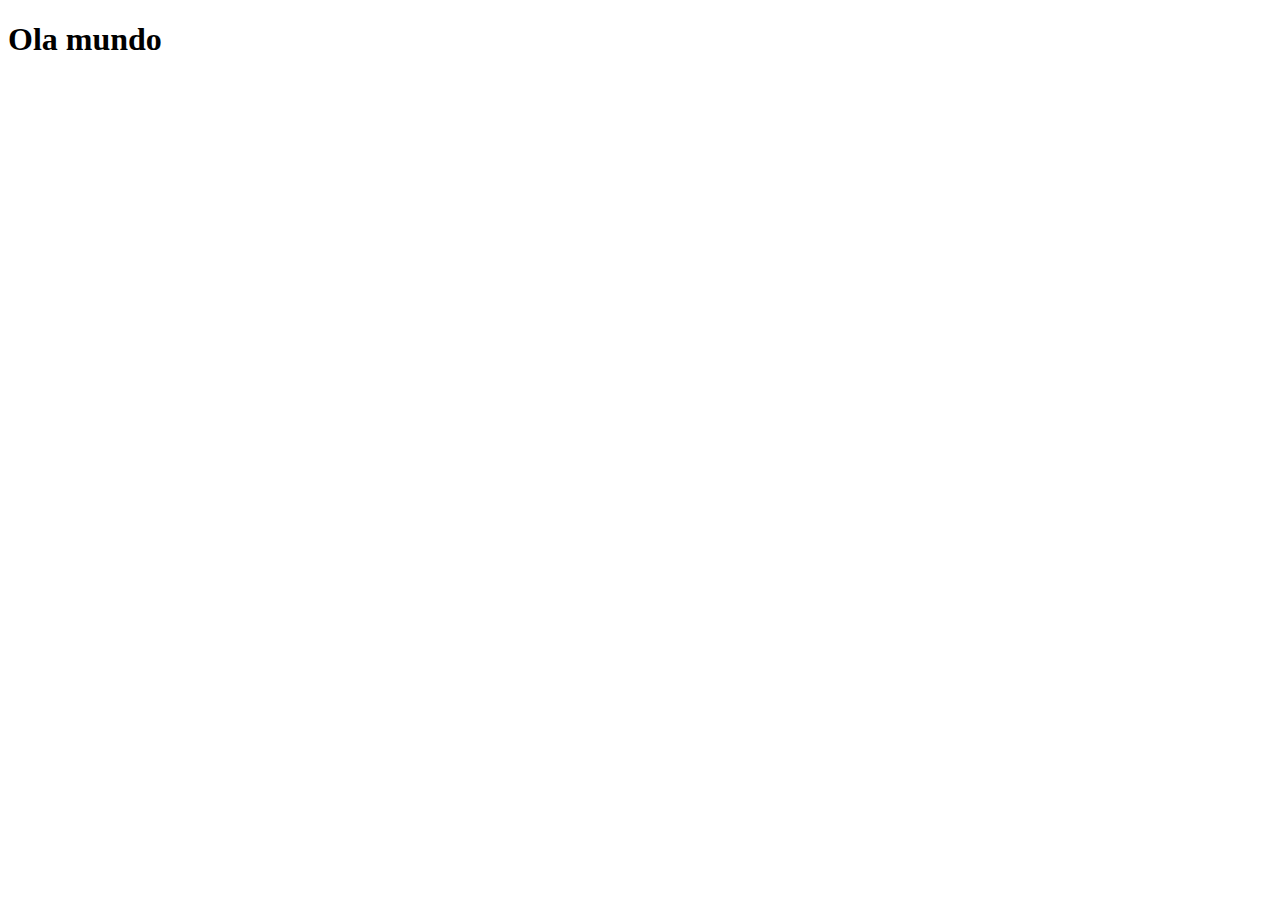
==== index.html @ c99671cb "criei a pagina principal" ====
<!DOCTYPE html>
<html lang="pt-br">
<head>
    <meta charset="UTF-8">
    <meta name="viewport" content="width=device-width, initial-scale=1.0">
    <title>Projeto Redes Sociais</title>
    <link rel="shortcut icon" href="favicon.ico" type="image/x-icon">
</head>
<body>
    <h1>Ola mundo</h1>
</body>
</html>
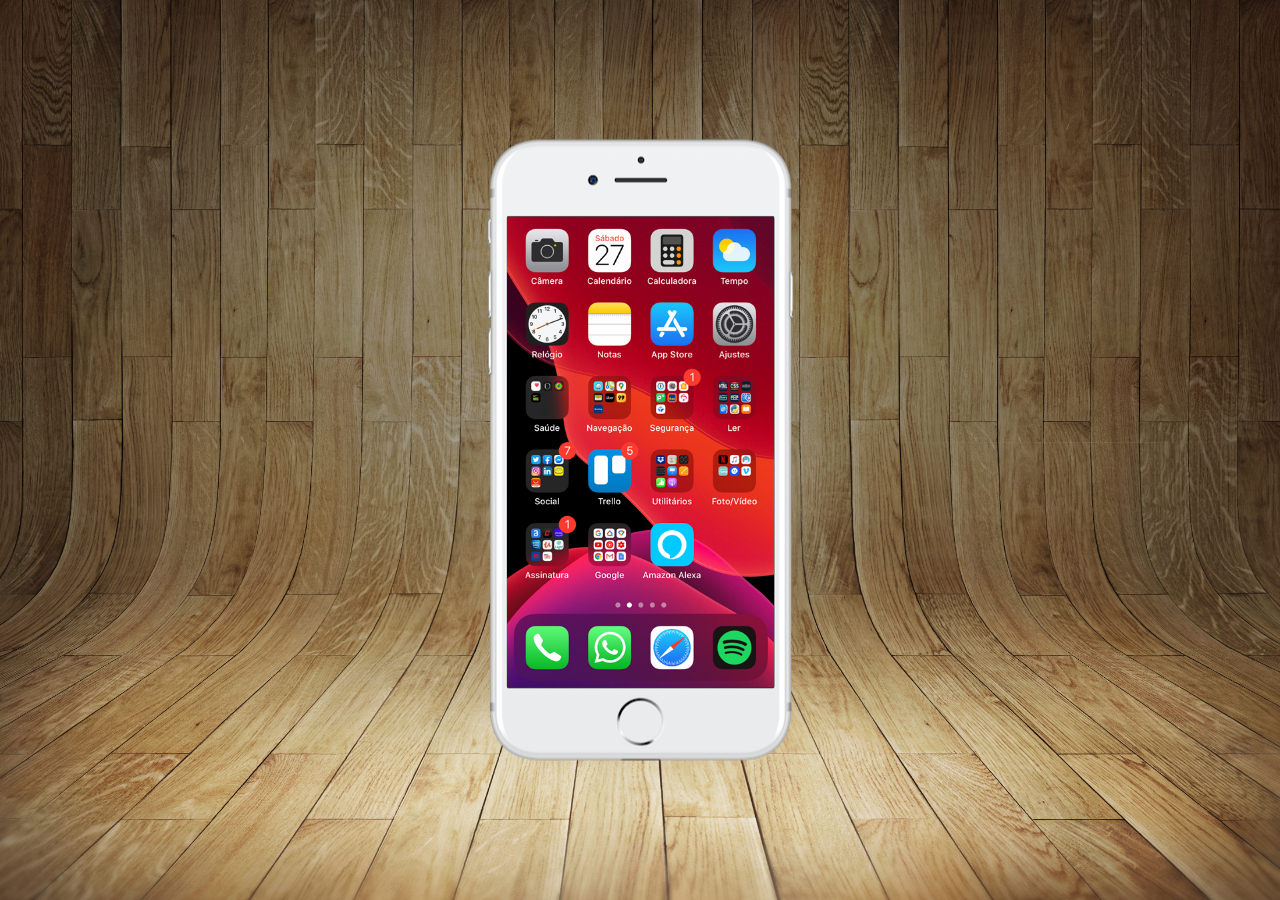
==== commit 9676915b: "criei a tela home" ====
--- a/index.html
+++ b/index.html
@@ -5,8 +5,16 @@
     <meta name="viewport" content="width=device-width, initial-scale=1.0">
     <title>Projeto Redes Sociais</title>
     <link rel="shortcut icon" href="favicon.ico" type="image/x-icon">
+    <link rel="stylesheet" href="estilos/style.css">
 </head>
 <body>
-    <h1>Ola mundo</h1>
+    <main>
+        <section id="telefone">
+            <iframe src="home.html" name="tela" id="tela" frameborder="0"></iframe>
+        </section>
+        <section id="redes-sociais">
+
+        </section>
+    </main>
 </body>
 </html>--- a/estilos/style.css
+++ b/estilos/style.css
@@ -0,0 +1,42 @@
+@charset "UTF-8";
+
+*{
+    margin: 0px;
+    padding: 0px;
+    font-family: Arial, Helvetica, sans-serif;
+}
+
+html, body {
+    height: 100vh;
+    width: 100vw;
+    background-color: black;
+}
+
+body{
+    background: url("../imagens/fundo-madeira.jpg") no-repeat top center;
+    background-size: cover;
+    background-attachment: fixed;
+}
+
+main{
+    height: 100vh;
+    position: relative;
+}
+
+section#telefone {
+    position: absolute;
+    top: 50%;
+    left: 50% ;
+    transform: translate(-50%, -50%);
+    height: 627px;
+    width: 310px;
+    background:  url("../imagens/frame-iphone.png") no-repeat;
+}
+
+iframe#tela{
+    position: relative;
+    top: 80px;
+    left: 22px;
+    width: 267px;
+    height: 471px;
+}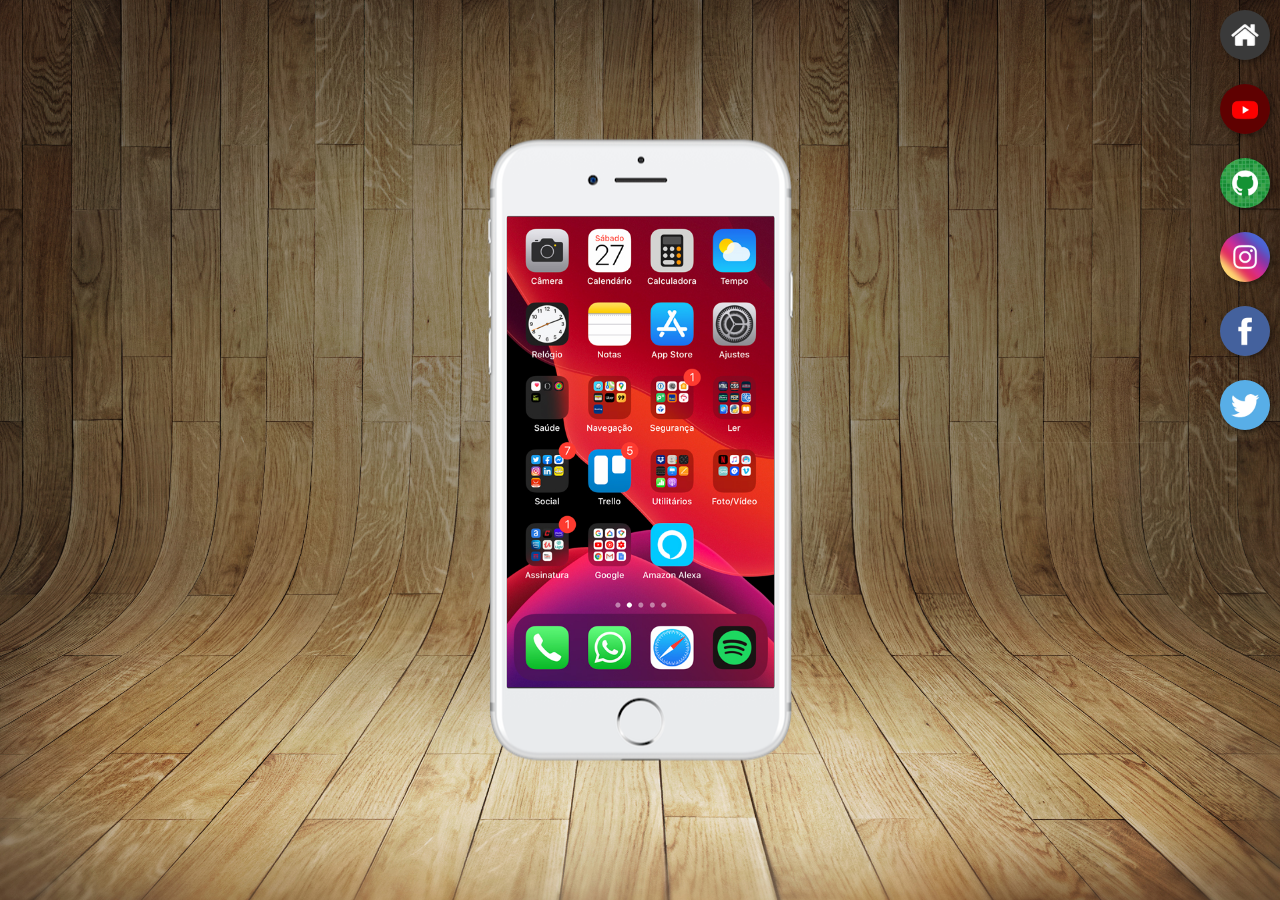
==== commit ccec5a4c: "criei botoes na lateral" ====
--- a/index.html
+++ b/index.html
@@ -10,10 +10,17 @@
 <body>
     <main>
         <section id="telefone">
-            <iframe src="home.html" name="tela" id="tela" frameborder="0"></iframe>
+            <iframe src="home.html" name="tela" id="tela" frameborder="0">
+                Seu navegador não é compativel com isso.
+            </iframe>
         </section>
         <section id="redes-sociais">
-
+            <a href="#" target="tela"><img src="imagens/logo-home.jpg" alt="Home"></a><br>
+            <a href="#" target="tela"><img src="imagens/logo-youtube.jpg" alt="Youtube"></a><br>
+            <a href="#" target="tela"><img src="imagens/logo-github.jpg" alt="Github"></a><br>
+            <a href="#" target="tela"><img src="imagens/logo-instagram.jpg" alt="instagram"></a><br>
+            <a href="#" target="tela"><img src="imagens/logo-facebook.jpg" alt="facebook"></a><br>
+            <a href="#" target="tela"><img src="imagens/logo-twitter.jpg" alt="Twitter"></a><br>
         </section>
     </main>
 </body>
--- a/estilos/style.css
+++ b/estilos/style.css
@@ -39,4 +39,23 @@
     left: 22px;
     width: 267px;
     height: 471px;
+}
+
+section#redes-sociais {
+    text-align: right;
+}
+
+section#redes-sociais img {
+    width: 50px;
+    margin: 10px;
+    border-radius: 50%;
+    box-shadow: 2px 2px 5px rgba(0, 0, 0, 0.400);
+    box-sizing: border-box;
+}
+
+section#redes-sociais img:hover {
+    border: 2px solid rgba(255, 255, 255, 0.637);
+    transform: translate(-3px, -3px);
+    box-shadow: 5px 5px 10px rgba(0, 0, 0, 0.623) ;
+    transition: transform .3s, border 1s;
 }